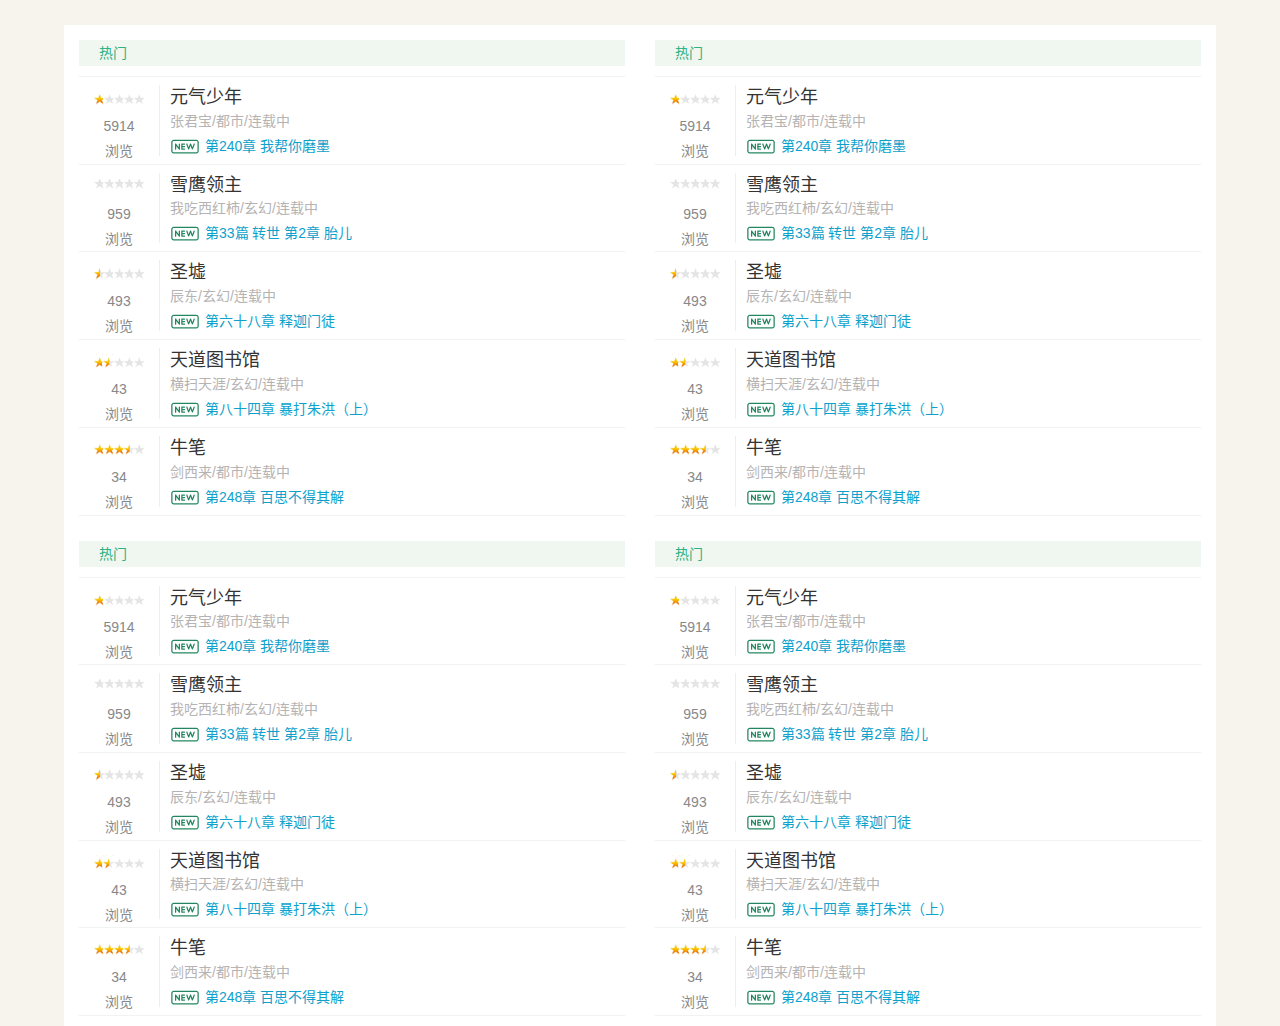
==== src/main/webapp/templates/index.html @ 6d5b0896 "init" ====
<!DOCTYPE html>
<html lang="zh-CN"
      xmlns="http://www.w3.org/1999/xhtml"
      xmlns:th="http://www.thymeleaf.org">
<head>
    <meta charset="UTF-8">
    <title>汐灵书院</title>
    <meta name="viewport" content="width=device-width, initial-scale=1, maximum-scale=1" />
    <link href="../static/dist/css/bootstrap.min.css" rel="stylesheet" th:href="@{/static/dist/css/bootstrap.min.css}"/>
    <link href="../static/css/main.css" rel="stylesheet" th:href="@{/static/css/main.css}"/>
    <link rel="shortcut icon" href="../static/icon/book.ico" th:href="@{/static/icon/book.ico}" />
    <script src="../static/js/jquery-3.1.0.min.js" th:src="@{/static/js/jquery-3.1.0.min.js}"></script>
    <script src="../static/dist/js/bootstrap.min.js" th:src="@{/static/dist/js/bootstrap.min.js}"></script>
    <script src="../static/js/common.js" th:src="@{/static/js/common.js}"></script>
    <script th:inline="javascript">
        /*<![CDATA[*/
        $(function () {
            init();
        });
        /*]]>*/
    </script>
</head>
<body>
<div id="top" class="container-fluid"></div>
<div id="main" class="container-fluid">
    <div class="row">
        <div class="col-xs-12 col-sm-6 col-md-6 col-lg-6">
            <ul class="content list-unstyled">
                <li>
                    <span class="theme bg">热门</span>
                </li>

                <li>
                    <div class="cp">
                        <span class="stars stars-2"></span>
                        <p class="num">5914</p>
                        <p>浏览</p>
                    </div>
                    <div class="cont">
                        <a href="/book/18" class="title">元气少年</a>
                        <div class="info">
                            张君宝/都市/连载中
                        </div>
                        <p class="intro">
                            <img src="../static/images/new.png" alt="" th:src="@{/static/images/new.png}"/>
                            <a href="/chapter/68112">第240章 我帮你磨墨</a>
                        </p>
                    </div>
                </li>

                <li>
                    <div class="cp">
                        <span class="stars stars-0"></span>
                        <p class="num">959</p>
                        <p>浏览</p>
                    </div>
                    <div class="cont">
                        <a href="/book/1" class="title">雪鹰领主</a>
                        <div class="info">
                            我吃西红柿/玄幻/连载中
                        </div>
                        <p class="intro">
                            <img src="../static/images/new.png" th:src="@{/static/images/new.png}" alt="雪鹰领主">
                            <a href="/chapter/68105">第33篇 转世 第2章 胎儿</a>
                        </p>
                    </div>
                </li>

                <li>
                    <div class="cp">
                        <span class="stars stars-1"></span>
                        <p class="num">493</p>
                        <p>浏览</p>
                    </div>
                    <div class="cont">
                        <a href="/book/50" class="title">圣墟</a>
                        <div class="info">
                            辰东/玄幻/连载中
                        </div>
                        <p class="intro">
                            <img src="../static/images/new.png" th:src="@{/static/images/new.png}" alt="圣墟">
                            <a href="/chapter/68137">第六十八章 释迦门徒</a>
                        </p>
                    </div>
                </li>

                <li>
                    <div class="cp">
                        <span class="stars stars-3"></span>
                        <p class="num">43</p>
                        <p>浏览</p>
                    </div>
                    <div class="cont">
                        <a href="/book/71" class="title">天道图书馆</a>
                        <div class="info">
                            横扫天涯/玄幻/连载中
                        </div>
                        <p class="intro">
                            <img src="../static/images/new.png" th:src="@{/static/images/new.png}" alt="天道图书馆">
                            <a href="/chapter/68147">第八十四章 暴打朱洪（上）</a>
                        </p>
                    </div>
                </li>

                <li>
                    <div class="cp">
                        <span class="stars stars-7"></span>
                        <p class="num">34</p>
                        <p>浏览</p>
                    </div>
                    <div class="cont">
                        <a href="/book/70" class="title">牛笔</a>
                        <div class="info">
                            剑西来/都市/连载中
                        </div>
                        <p class="intro">
                            <img src="../static/images/new.png" th:src="@{/static/images/new.png}" alt="牛笔">
                            <a href="/chapter/68095">第248章 百思不得其解</a>
                        </p>
                    </div>
                </li>
            </ul>
        </div>
        <div class="col-xs-12 col-sm-6 col-md-6 col-lg-6">
            <ul class="content list-unstyled">
                <li>
                    <span class="theme bg">热门</span>
                </li>

                <li>
                    <div class="cp">
                        <span class="stars stars-2"></span>
                        <p class="num">5914</p>
                        <p>浏览</p>
                    </div>
                    <div class="cont">
                        <a href="/book/18" class="title">元气少年</a>
                        <div class="info">
                            张君宝/都市/连载中
                        </div>
                        <p class="intro">
                            <img src="../static/images/new.png" alt="" th:src="@{/static/images/new.png}"/>
                            <a href="/chapter/68112">第240章 我帮你磨墨</a>
                        </p>
                    </div>
                </li>

                <li>
                    <div class="cp">
                        <span class="stars stars-0"></span>
                        <p class="num">959</p>
                        <p>浏览</p>
                    </div>
                    <div class="cont">
                        <a href="/book/1" class="title">雪鹰领主</a>
                        <div class="info">
                            我吃西红柿/玄幻/连载中
                        </div>
                        <p class="intro">
                            <img src="../static/images/new.png" th:src="@{/static/images/new.png}" alt="雪鹰领主">
                            <a href="/chapter/68105">第33篇 转世 第2章 胎儿</a>
                        </p>
                    </div>
                </li>

                <li>
                    <div class="cp">
                        <span class="stars stars-1"></span>
                        <p class="num">493</p>
                        <p>浏览</p>
                    </div>
                    <div class="cont">
                        <a href="/book/50" class="title">圣墟</a>
                        <div class="info">
                            辰东/玄幻/连载中
                        </div>
                        <p class="intro">
                            <img src="../static/images/new.png" th:src="@{/static/images/new.png}" alt="圣墟">
                            <a href="/chapter/68137">第六十八章 释迦门徒</a>
                        </p>
                    </div>
                </li>

                <li>
                    <div class="cp">
                        <span class="stars stars-3"></span>
                        <p class="num">43</p>
                        <p>浏览</p>
                    </div>
                    <div class="cont">
                        <a href="/book/71" class="title">天道图书馆</a>
                        <div class="info">
                            横扫天涯/玄幻/连载中
                        </div>
                        <p class="intro">
                            <img src="../static/images/new.png" th:src="@{/static/images/new.png}" alt="天道图书馆">
                            <a href="/chapter/68147">第八十四章 暴打朱洪（上）</a>
                        </p>
                    </div>
                </li>

                <li>
                    <div class="cp">
                        <span class="stars stars-7"></span>
                        <p class="num">34</p>
                        <p>浏览</p>
                    </div>
                    <div class="cont">
                        <a href="/book/70" class="title">牛笔</a>
                        <div class="info">
                            剑西来/都市/连载中
                        </div>
                        <p class="intro">
                            <img src="../static/images/new.png" th:src="@{/static/images/new.png}" alt="牛笔">
                            <a href="/chapter/68095">第248章 百思不得其解</a>
                        </p>
                    </div>
                </li>
            </ul>
        </div>
        <div class="col-xs-12 col-sm-6 col-md-6 col-lg-6">
            <ul class="content list-unstyled">
                <li>
                    <span class="theme bg">热门</span>
                </li>

                <li>
                    <div class="cp">
                        <span class="stars stars-2"></span>
                        <p class="num">5914</p>
                        <p>浏览</p>
                    </div>
                    <div class="cont">
                        <a href="/book/18" class="title">元气少年</a>
                        <div class="info">
                            张君宝/都市/连载中
                        </div>
                        <p class="intro">
                            <img src="../static/images/new.png" alt="" th:src="@{/static/images/new.png}"/>
                            <a href="/chapter/68112">第240章 我帮你磨墨</a>
                        </p>
                    </div>
                </li>

                <li>
                    <div class="cp">
                        <span class="stars stars-0"></span>
                        <p class="num">959</p>
                        <p>浏览</p>
                    </div>
                    <div class="cont">
                        <a href="/book/1" class="title">雪鹰领主</a>
                        <div class="info">
                            我吃西红柿/玄幻/连载中
                        </div>
                        <p class="intro">
                            <img src="../static/images/new.png" th:src="@{/static/images/new.png}" alt="雪鹰领主">
                            <a href="/chapter/68105">第33篇 转世 第2章 胎儿</a>
                        </p>
                    </div>
                </li>

                <li>
                    <div class="cp">
                        <span class="stars stars-1"></span>
                        <p class="num">493</p>
                        <p>浏览</p>
                    </div>
                    <div class="cont">
                        <a href="/book/50" class="title">圣墟</a>
                        <div class="info">
                            辰东/玄幻/连载中
                        </div>
                        <p class="intro">
                            <img src="../static/images/new.png" th:src="@{/static/images/new.png}" alt="圣墟">
                            <a href="/chapter/68137">第六十八章 释迦门徒</a>
                        </p>
                    </div>
                </li>

                <li>
                    <div class="cp">
                        <span class="stars stars-3"></span>
                        <p class="num">43</p>
                        <p>浏览</p>
                    </div>
                    <div class="cont">
                        <a href="/book/71" class="title">天道图书馆</a>
                        <div class="info">
                            横扫天涯/玄幻/连载中
                        </div>
                        <p class="intro">
                            <img src="../static/images/new.png" th:src="@{/static/images/new.png}" alt="天道图书馆">
                            <a href="/chapter/68147">第八十四章 暴打朱洪（上）</a>
                        </p>
                    </div>
                </li>

                <li>
                    <div class="cp">
                        <span class="stars stars-7"></span>
                        <p class="num">34</p>
                        <p>浏览</p>
                    </div>
                    <div class="cont">
                        <a href="/book/70" class="title">牛笔</a>
                        <div class="info">
                            剑西来/都市/连载中
                        </div>
                        <p class="intro">
                            <img src="../static/images/new.png" th:src="@{/static/images/new.png}" alt="牛笔">
                            <a href="/chapter/68095">第248章 百思不得其解</a>
                        </p>
                    </div>
                </li>
            </ul>
        </div>
        <div class="col-xs-12 col-sm-6 col-md-6 col-lg-6">
            <ul class="content list-unstyled">
                <li>
                    <span class="theme bg">热门</span>
                </li>

                <li>
                    <div class="cp">
                        <span class="stars stars-2"></span>
                        <p class="num">5914</p>
                        <p>浏览</p>
                    </div>
                    <div class="cont">
                        <a href="/book/18" class="title">元气少年</a>
                        <div class="info">
                            张君宝/都市/连载中
                        </div>
                        <p class="intro">
                            <img src="../static/images/new.png" alt="" th:src="@{/static/images/new.png}"/>
                            <a href="/chapter/68112">第240章 我帮你磨墨</a>
                        </p>
                    </div>
                </li>

                <li>
                    <div class="cp">
                        <span class="stars stars-0"></span>
                        <p class="num">959</p>
                        <p>浏览</p>
                    </div>
                    <div class="cont">
                        <a href="/book/1" class="title">雪鹰领主</a>
                        <div class="info">
                            我吃西红柿/玄幻/连载中
                        </div>
                        <p class="intro">
                            <img src="../static/images/new.png" th:src="@{/static/images/new.png}" alt="雪鹰领主">
                            <a href="/chapter/68105">第33篇 转世 第2章 胎儿</a>
                        </p>
                    </div>
                </li>

                <li>
                    <div class="cp">
                        <span class="stars stars-1"></span>
                        <p class="num">493</p>
                        <p>浏览</p>
                    </div>
                    <div class="cont">
                        <a href="/book/50" class="title">圣墟</a>
                        <div class="info">
                            辰东/玄幻/连载中
                        </div>
                        <p class="intro">
                            <img src="../static/images/new.png" th:src="@{/static/images/new.png}" alt="圣墟">
                            <a href="/chapter/68137">第六十八章 释迦门徒</a>
                        </p>
                    </div>
                </li>

                <li>
                    <div class="cp">
                        <span class="stars stars-3"></span>
                        <p class="num">43</p>
                        <p>浏览</p>
                    </div>
                    <div class="cont">
                        <a href="/book/71" class="title">天道图书馆</a>
                        <div class="info">
                            横扫天涯/玄幻/连载中
                        </div>
                        <p class="intro">
                            <img src="../static/images/new.png" th:src="@{/static/images/new.png}" alt="天道图书馆">
                            <a href="/chapter/68147">第八十四章 暴打朱洪（上）</a>
                        </p>
                    </div>
                </li>

                <li>
                    <div class="cp">
                        <span class="stars stars-7"></span>
                        <p class="num">34</p>
                        <p>浏览</p>
                    </div>
                    <div class="cont">
                        <a href="/book/70" class="title">牛笔</a>
                        <div class="info">
                            剑西来/都市/连载中
                        </div>
                        <p class="intro">
                            <img src="../static/images/new.png" th:src="@{/static/images/new.png}" alt="牛笔">
                            <a href="/chapter/68095">第248章 百思不得其解</a>
                        </p>
                    </div>
                </li>
            </ul>
        </div>
    </div>
</div>
<div id="foot" class="container-fluid"></div>
</body>
</html>
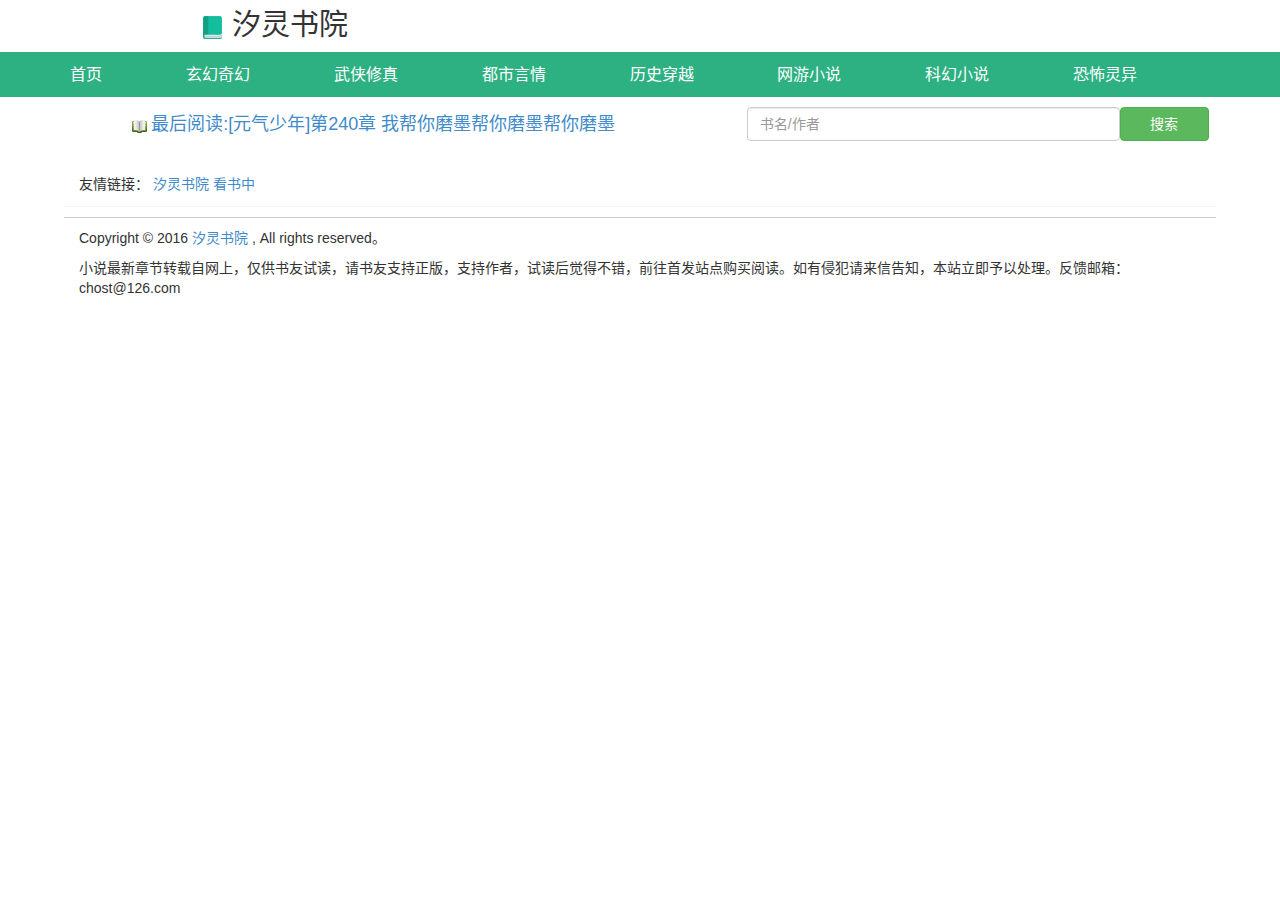
==== commit 59efe707: "修改html" ====
--- a/src/main/webapp/templates/index.html
+++ b/src/main/webapp/templates/index.html
@@ -7,7 +7,8 @@
     <title>汐灵书院</title>
     <meta name="viewport" content="width=device-width, initial-scale=1, maximum-scale=1" />
     <link href="../static/dist/css/bootstrap.min.css" rel="stylesheet" th:href="@{/static/dist/css/bootstrap.min.css}"/>
-    <link href="../static/css/main.css" rel="stylesheet" th:href="@{/static/css/main.css}"/>
+    <link href="../static/css/top.css" rel="stylesheet" th:href="@{/static/css/top.css}"/>
+    <link href="../static/css/foot.css" rel="stylesheet" th:href="@{/static/css/foot.css}"/>
     <link rel="shortcut icon" href="../static/icon/book.ico" th:href="@{/static/icon/book.ico}" />
     <script src="../static/js/jquery-3.1.0.min.js" th:src="@{/static/js/jquery-3.1.0.min.js}"></script>
     <script src="../static/dist/js/bootstrap.min.js" th:src="@{/static/dist/js/bootstrap.min.js}"></script>
@@ -21,399 +22,62 @@
     </script>
 </head>
 <body>
-<div id="top" class="container-fluid"></div>
-<div id="main" class="container-fluid">
-    <div class="row">
-        <div class="col-xs-12 col-sm-6 col-md-6 col-lg-6">
-            <ul class="content list-unstyled">
-                <li>
-                    <span class="theme bg">热门</span>
-                </li>
-
-                <li>
-                    <div class="cp">
-                        <span class="stars stars-2"></span>
-                        <p class="num">5914</p>
-                        <p>浏览</p>
-                    </div>
-                    <div class="cont">
-                        <a href="/book/18" class="title">元气少年</a>
-                        <div class="info">
-                            张君宝/都市/连载中
-                        </div>
-                        <p class="intro">
-                            <img src="../static/images/new.png" alt="" th:src="@{/static/images/new.png}"/>
-                            <a href="/chapter/68112">第240章 我帮你磨墨</a>
-                        </p>
-                    </div>
-                </li>
-
-                <li>
-                    <div class="cp">
-                        <span class="stars stars-0"></span>
-                        <p class="num">959</p>
-                        <p>浏览</p>
-                    </div>
-                    <div class="cont">
-                        <a href="/book/1" class="title">雪鹰领主</a>
-                        <div class="info">
-                            我吃西红柿/玄幻/连载中
-                        </div>
-                        <p class="intro">
-                            <img src="../static/images/new.png" th:src="@{/static/images/new.png}" alt="雪鹰领主">
-                            <a href="/chapter/68105">第33篇 转世 第2章 胎儿</a>
-                        </p>
-                    </div>
-                </li>
-
-                <li>
-                    <div class="cp">
-                        <span class="stars stars-1"></span>
-                        <p class="num">493</p>
-                        <p>浏览</p>
-                    </div>
-                    <div class="cont">
-                        <a href="/book/50" class="title">圣墟</a>
-                        <div class="info">
-                            辰东/玄幻/连载中
-                        </div>
-                        <p class="intro">
-                            <img src="../static/images/new.png" th:src="@{/static/images/new.png}" alt="圣墟">
-                            <a href="/chapter/68137">第六十八章 释迦门徒</a>
-                        </p>
-                    </div>
-                </li>
-
-                <li>
-                    <div class="cp">
-                        <span class="stars stars-3"></span>
-                        <p class="num">43</p>
-                        <p>浏览</p>
-                    </div>
-                    <div class="cont">
-                        <a href="/book/71" class="title">天道图书馆</a>
-                        <div class="info">
-                            横扫天涯/玄幻/连载中
-                        </div>
-                        <p class="intro">
-                            <img src="../static/images/new.png" th:src="@{/static/images/new.png}" alt="天道图书馆">
-                            <a href="/chapter/68147">第八十四章 暴打朱洪（上）</a>
-                        </p>
-                    </div>
-                </li>
-
-                <li>
-                    <div class="cp">
-                        <span class="stars stars-7"></span>
-                        <p class="num">34</p>
-                        <p>浏览</p>
-                    </div>
-                    <div class="cont">
-                        <a href="/book/70" class="title">牛笔</a>
-                        <div class="info">
-                            剑西来/都市/连载中
-                        </div>
-                        <p class="intro">
-                            <img src="../static/images/new.png" th:src="@{/static/images/new.png}" alt="牛笔">
-                            <a href="/chapter/68095">第248章 百思不得其解</a>
-                        </p>
-                    </div>
-                </li>
-            </ul>
+<div id="top" class="container-fluid">
+    <h1><div class="brand"><img src="../static/images/book.png" th:src="@{/static/images/book.png}" alt="汐灵书院,小说阅读网"/>汐灵书院</div></h1>
+    <div class="toolbar row">
+        <ul class="list-inline">
+            <li><a href="/templates/index.html" th:href="@{/}">首页</a></li>
+            <li><a href="/templates/index.html" th:href="@{/}">玄幻奇幻</a></li>
+            <li><a href="/templates/index.html" th:href="@{/}">武侠修真</a></li>
+            <li><a href="/templates/index.html" th:href="@{/}">都市言情</a></li>
+            <li><a href="/templates/index.html" th:href="@{/}">历史穿越</a></li>
+            <li><a href="/templates/index.html" th:href="@{/}">网游小说</a></li>
+            <li><a href="/templates/index.html" th:href="@{/}">科幻小说</a></li>
+            <li><a href="/templates/index.html" th:href="@{/}">恐怖灵异</a></li>
+            <li><a href="/templates/index.html" th:href="@{/}">其他类型</a></li>
+        </ul>
+    </div>
+    <div id="center" class="row text-center">
+        <div class="last col-xs-12 col-sm-8 col-md-7 col-lg-7">
+            <img src="../static/images/book_open.png" th:src="@{/static/images/book_open.png}">
+            <a href="">最后阅读:[元气少年]第240章 我帮你磨墨帮你磨墨帮你磨墨</a>
         </div>
-        <div class="col-xs-12 col-sm-6 col-md-6 col-lg-6">
-            <ul class="content list-unstyled">
-                <li>
-                    <span class="theme bg">热门</span>
-                </li>
-
-                <li>
-                    <div class="cp">
-                        <span class="stars stars-2"></span>
-                        <p class="num">5914</p>
-                        <p>浏览</p>
-                    </div>
-                    <div class="cont">
-                        <a href="/book/18" class="title">元气少年</a>
-                        <div class="info">
-                            张君宝/都市/连载中
-                        </div>
-                        <p class="intro">
-                            <img src="../static/images/new.png" alt="" th:src="@{/static/images/new.png}"/>
-                            <a href="/chapter/68112">第240章 我帮你磨墨</a>
-                        </p>
-                    </div>
-                </li>
-
-                <li>
-                    <div class="cp">
-                        <span class="stars stars-0"></span>
-                        <p class="num">959</p>
-                        <p>浏览</p>
-                    </div>
-                    <div class="cont">
-                        <a href="/book/1" class="title">雪鹰领主</a>
-                        <div class="info">
-                            我吃西红柿/玄幻/连载中
-                        </div>
-                        <p class="intro">
-                            <img src="../static/images/new.png" th:src="@{/static/images/new.png}" alt="雪鹰领主">
-                            <a href="/chapter/68105">第33篇 转世 第2章 胎儿</a>
-                        </p>
-                    </div>
-                </li>
-
-                <li>
-                    <div class="cp">
-                        <span class="stars stars-1"></span>
-                        <p class="num">493</p>
-                        <p>浏览</p>
-                    </div>
-                    <div class="cont">
-                        <a href="/book/50" class="title">圣墟</a>
-                        <div class="info">
-                            辰东/玄幻/连载中
-                        </div>
-                        <p class="intro">
-                            <img src="../static/images/new.png" th:src="@{/static/images/new.png}" alt="圣墟">
-                            <a href="/chapter/68137">第六十八章 释迦门徒</a>
-                        </p>
-                    </div>
-                </li>
-
-                <li>
-                    <div class="cp">
-                        <span class="stars stars-3"></span>
-                        <p class="num">43</p>
-                        <p>浏览</p>
-                    </div>
-                    <div class="cont">
-                        <a href="/book/71" class="title">天道图书馆</a>
-                        <div class="info">
-                            横扫天涯/玄幻/连载中
-                        </div>
-                        <p class="intro">
-                            <img src="../static/images/new.png" th:src="@{/static/images/new.png}" alt="天道图书馆">
-                            <a href="/chapter/68147">第八十四章 暴打朱洪（上）</a>
-                        </p>
-                    </div>
-                </li>
-
-                <li>
-                    <div class="cp">
-                        <span class="stars stars-7"></span>
-                        <p class="num">34</p>
-                        <p>浏览</p>
-                    </div>
-                    <div class="cont">
-                        <a href="/book/70" class="title">牛笔</a>
-                        <div class="info">
-                            剑西来/都市/连载中
-                        </div>
-                        <p class="intro">
-                            <img src="../static/images/new.png" th:src="@{/static/images/new.png}" alt="牛笔">
-                            <a href="/chapter/68095">第248章 百思不得其解</a>
-                        </p>
-                    </div>
-                </li>
-            </ul>
-        </div>
-        <div class="col-xs-12 col-sm-6 col-md-6 col-lg-6">
-            <ul class="content list-unstyled">
-                <li>
-                    <span class="theme bg">热门</span>
-                </li>
-
-                <li>
-                    <div class="cp">
-                        <span class="stars stars-2"></span>
-                        <p class="num">5914</p>
-                        <p>浏览</p>
-                    </div>
-                    <div class="cont">
-                        <a href="/book/18" class="title">元气少年</a>
-                        <div class="info">
-                            张君宝/都市/连载中
-                        </div>
-                        <p class="intro">
-                            <img src="../static/images/new.png" alt="" th:src="@{/static/images/new.png}"/>
-                            <a href="/chapter/68112">第240章 我帮你磨墨</a>
-                        </p>
-                    </div>
-                </li>
-
-                <li>
-                    <div class="cp">
-                        <span class="stars stars-0"></span>
-                        <p class="num">959</p>
-                        <p>浏览</p>
-                    </div>
-                    <div class="cont">
-                        <a href="/book/1" class="title">雪鹰领主</a>
-                        <div class="info">
-                            我吃西红柿/玄幻/连载中
-                        </div>
-                        <p class="intro">
-                            <img src="../static/images/new.png" th:src="@{/static/images/new.png}" alt="雪鹰领主">
-                            <a href="/chapter/68105">第33篇 转世 第2章 胎儿</a>
-                        </p>
-                    </div>
-                </li>
-
-                <li>
-                    <div class="cp">
-                        <span class="stars stars-1"></span>
-                        <p class="num">493</p>
-                        <p>浏览</p>
-                    </div>
-                    <div class="cont">
-                        <a href="/book/50" class="title">圣墟</a>
-                        <div class="info">
-                            辰东/玄幻/连载中
-                        </div>
-                        <p class="intro">
-                            <img src="../static/images/new.png" th:src="@{/static/images/new.png}" alt="圣墟">
-                            <a href="/chapter/68137">第六十八章 释迦门徒</a>
-                        </p>
-                    </div>
-                </li>
-
-                <li>
-                    <div class="cp">
-                        <span class="stars stars-3"></span>
-                        <p class="num">43</p>
-                        <p>浏览</p>
-                    </div>
-                    <div class="cont">
-                        <a href="/book/71" class="title">天道图书馆</a>
-                        <div class="info">
-                            横扫天涯/玄幻/连载中
-                        </div>
-                        <p class="intro">
-                            <img src="../static/images/new.png" th:src="@{/static/images/new.png}" alt="天道图书馆">
-                            <a href="/chapter/68147">第八十四章 暴打朱洪（上）</a>
-                        </p>
-                    </div>
-                </li>
-
-                <li>
-                    <div class="cp">
-                        <span class="stars stars-7"></span>
-                        <p class="num">34</p>
-                        <p>浏览</p>
-                    </div>
-                    <div class="cont">
-                        <a href="/book/70" class="title">牛笔</a>
-                        <div class="info">
-                            剑西来/都市/连载中
-                        </div>
-                        <p class="intro">
-                            <img src="../static/images/new.png" th:src="@{/static/images/new.png}" alt="牛笔">
-                            <a href="/chapter/68095">第248章 百思不得其解</a>
-                        </p>
-                    </div>
-                </li>
-            </ul>
-        </div>
-        <div class="col-xs-12 col-sm-6 col-md-6 col-lg-6">
-            <ul class="content list-unstyled">
-                <li>
-                    <span class="theme bg">热门</span>
-                </li>
-
-                <li>
-                    <div class="cp">
-                        <span class="stars stars-2"></span>
-                        <p class="num">5914</p>
-                        <p>浏览</p>
-                    </div>
-                    <div class="cont">
-                        <a href="/book/18" class="title">元气少年</a>
-                        <div class="info">
-                            张君宝/都市/连载中
-                        </div>
-                        <p class="intro">
-                            <img src="../static/images/new.png" alt="" th:src="@{/static/images/new.png}"/>
-                            <a href="/chapter/68112">第240章 我帮你磨墨</a>
-                        </p>
-                    </div>
-                </li>
-
-                <li>
-                    <div class="cp">
-                        <span class="stars stars-0"></span>
-                        <p class="num">959</p>
-                        <p>浏览</p>
-                    </div>
-                    <div class="cont">
-                        <a href="/book/1" class="title">雪鹰领主</a>
-                        <div class="info">
-                            我吃西红柿/玄幻/连载中
-                        </div>
-                        <p class="intro">
-                            <img src="../static/images/new.png" th:src="@{/static/images/new.png}" alt="雪鹰领主">
-                            <a href="/chapter/68105">第33篇 转世 第2章 胎儿</a>
-                        </p>
-                    </div>
-                </li>
-
-                <li>
-                    <div class="cp">
-                        <span class="stars stars-1"></span>
-                        <p class="num">493</p>
-                        <p>浏览</p>
-                    </div>
-                    <div class="cont">
-                        <a href="/book/50" class="title">圣墟</a>
-                        <div class="info">
-                            辰东/玄幻/连载中
-                        </div>
-                        <p class="intro">
-                            <img src="../static/images/new.png" th:src="@{/static/images/new.png}" alt="圣墟">
-                            <a href="/chapter/68137">第六十八章 释迦门徒</a>
-                        </p>
-                    </div>
-                </li>
-
-                <li>
-                    <div class="cp">
-                        <span class="stars stars-3"></span>
-                        <p class="num">43</p>
-                        <p>浏览</p>
-                    </div>
-                    <div class="cont">
-                        <a href="/book/71" class="title">天道图书馆</a>
-                        <div class="info">
-                            横扫天涯/玄幻/连载中
-                        </div>
-                        <p class="intro">
-                            <img src="../static/images/new.png" th:src="@{/static/images/new.png}" alt="天道图书馆">
-                            <a href="/chapter/68147">第八十四章 暴打朱洪（上）</a>
-                        </p>
-                    </div>
-                </li>
-
-                <li>
-                    <div class="cp">
-                        <span class="stars stars-7"></span>
-                        <p class="num">34</p>
-                        <p>浏览</p>
-                    </div>
-                    <div class="cont">
-                        <a href="/book/70" class="title">牛笔</a>
-                        <div class="info">
-                            剑西来/都市/连载中
-                        </div>
-                        <p class="intro">
-                            <img src="../static/images/new.png" th:src="@{/static/images/new.png}" alt="牛笔">
-                            <a href="/chapter/68095">第248章 百思不得其解</a>
-                        </p>
-                    </div>
-                </li>
-            </ul>
+        <div class="search col-xs-12 col-sm-4 col-md-5 col-lg-5">
+            <div class="row">
+                <input type="text" id="search" class="form-control col-sm-2" placeholder="书名/作者">
+                <button type="button" class="btn btn-success col-sm-2">搜索</button>
+            </div>
+            <!--<input type="text" id="search" value="" placeholder="书名/作者">-->
+            <!--<a href="javascript:void (0);" class="btn-search" id="btn-search">搜索</a>-->
         </div>
     </div>
 </div>
-<div id="foot" class="container-fluid"></div>
+
+<div id="main" class="container-fluid">
+</div>
+
+<div id="foot" class="container-fluid">
+    <div class="row">
+        <div class="footlink col-xs-12 col-sm-12 col-md-12 col-lg-12">
+            <div class="md text-left">
+                友情链接：
+                <a href="http://www.healing.vicp.net/" target="汐灵书院" th:href="@{/}">汐灵书院</a>
+                <a href="http://www.kanshuzhong.com/" target="_blank">看书中</a>
+            </div>
+        </div>
+        <div class="footcopy col-xs-12 col-sm-12 col-md-12 col-lg-12">
+            <div class="cp">
+                <p>
+                    Copyright © 2016
+                    <a href="http://www.healing.vicp.net" th:href="@{/}">汐灵书院</a>
+                    , All rights reserved。
+                </p>
+                <p>
+                    小说最新章节转载自网上，仅供书友试读，请书友支持正版，支持作者，试读后觉得不错，前往首发站点购买阅读。如有侵犯请来信告知，本站立即予以处理。反馈邮箱：chost@126.com
+                </p>
+            </div>
+        </div>
+    </div>
+</div>
 </body>
 </html>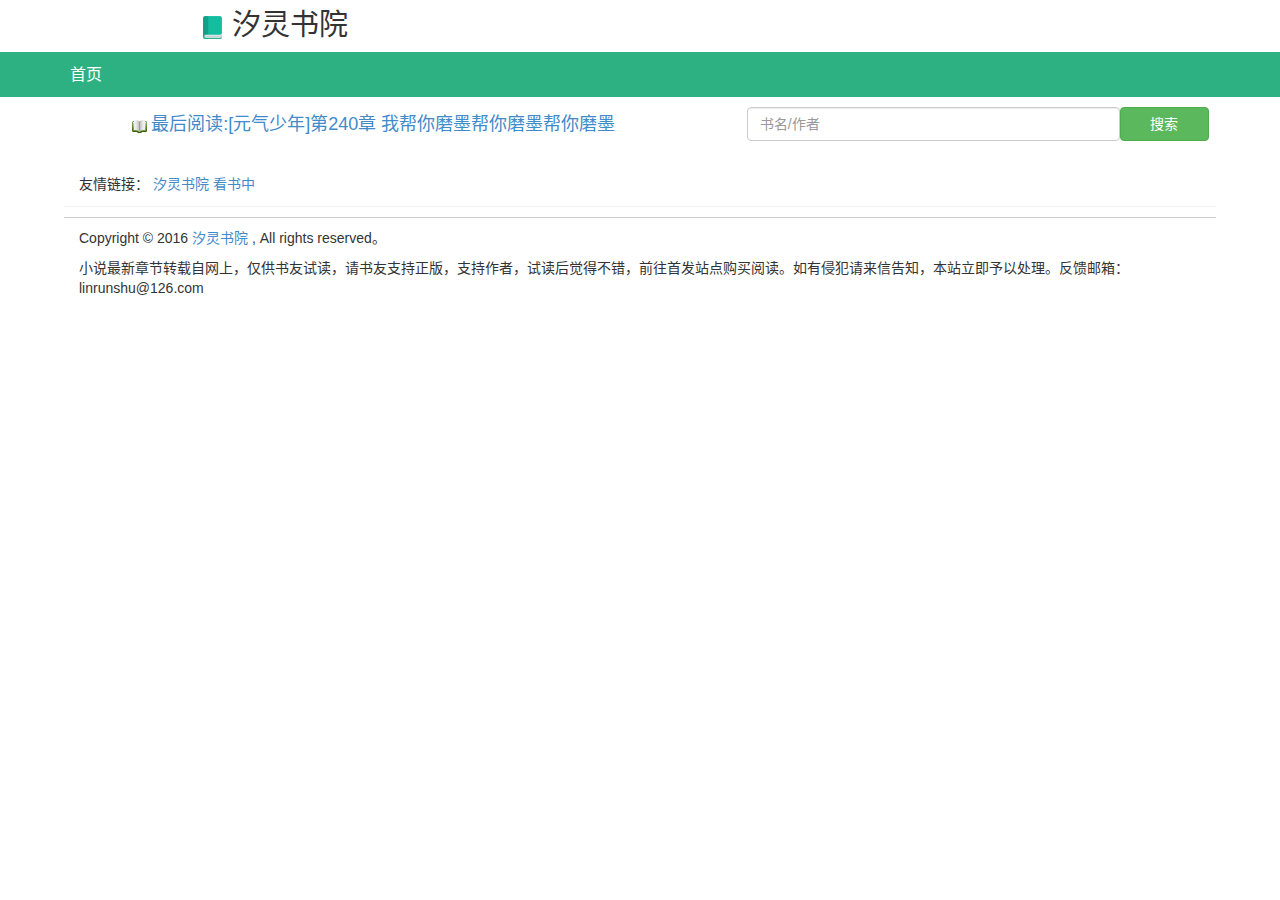
==== commit 753654a5: "2/5的完成" ====
--- a/src/main/webapp/templates/index.html
+++ b/src/main/webapp/templates/index.html
@@ -27,14 +27,9 @@
     <div class="toolbar row">
         <ul class="list-inline">
             <li><a href="/templates/index.html" th:href="@{/}">首页</a></li>
-            <li><a href="/templates/index.html" th:href="@{/}">玄幻奇幻</a></li>
-            <li><a href="/templates/index.html" th:href="@{/}">武侠修真</a></li>
-            <li><a href="/templates/index.html" th:href="@{/}">都市言情</a></li>
-            <li><a href="/templates/index.html" th:href="@{/}">历史穿越</a></li>
-            <li><a href="/templates/index.html" th:href="@{/}">网游小说</a></li>
-            <li><a href="/templates/index.html" th:href="@{/}">科幻小说</a></li>
-            <li><a href="/templates/index.html" th:href="@{/}">恐怖灵异</a></li>
-            <li><a href="/templates/index.html" th:href="@{/}">其他类型</a></li>
+            <th:block th:each="item,index:${classes}">
+                <li><a href="/templates/index.html" th:href="'javascript:void(0);'" th:onclick="'loadMain(\'' + @{'/classify/'+${item.nTypeId}+'-1'}+'\');'" th:text="${item.nTypeName}"></a></li>
+            </th:block>
         </ul>
     </div>
     <div id="center" class="row text-center">
@@ -73,7 +68,7 @@
                     , All rights reserved。
                 </p>
                 <p>
-                    小说最新章节转载自网上，仅供书友试读，请书友支持正版，支持作者，试读后觉得不错，前往首发站点购买阅读。如有侵犯请来信告知，本站立即予以处理。反馈邮箱：chost@126.com
+                    小说最新章节转载自网上，仅供书友试读，请书友支持正版，支持作者，试读后觉得不错，前往首发站点购买阅读。如有侵犯请来信告知，本站立即予以处理。反馈邮箱：linrunshu@126.com
                 </p>
             </div>
         </div>
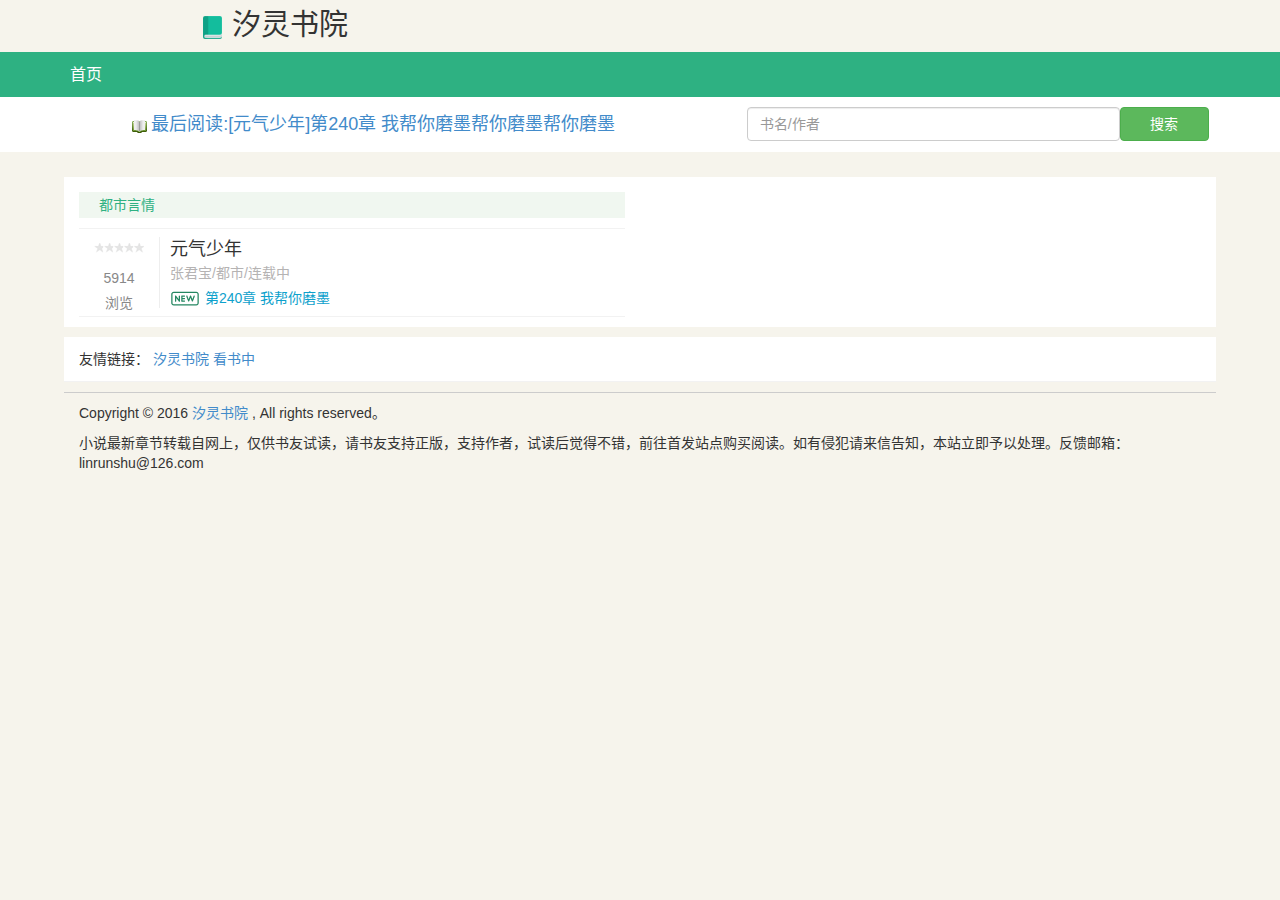
==== commit 1ee478ba: "搜索功能完成" ====
--- a/src/main/webapp/templates/index.html
+++ b/src/main/webapp/templates/index.html
@@ -9,19 +9,14 @@
     <link href="../static/dist/css/bootstrap.min.css" rel="stylesheet" th:href="@{/static/dist/css/bootstrap.min.css}"/>
     <link href="../static/css/top.css" rel="stylesheet" th:href="@{/static/css/top.css}"/>
     <link href="../static/css/foot.css" rel="stylesheet" th:href="@{/static/css/foot.css}"/>
+    <link href="../static/css/main.css" rel="stylesheet" th:href="@{/static/css/main.css}"/>
     <link rel="shortcut icon" href="../static/icon/book.ico" th:href="@{/static/icon/book.ico}" />
     <script src="../static/js/jquery-3.1.0.min.js" th:src="@{/static/js/jquery-3.1.0.min.js}"></script>
     <script src="../static/dist/js/bootstrap.min.js" th:src="@{/static/dist/js/bootstrap.min.js}"></script>
     <script src="../static/js/common.js" th:src="@{/static/js/common.js}"></script>
-    <script th:inline="javascript">
-        /*<![CDATA[*/
-        $(function () {
-            init();
-        });
-        /*]]>*/
-    </script>
 </head>
 <body>
+<!--head-->
 <div id="top" class="container-fluid">
     <h1><div class="brand"><img src="../static/images/book.png" th:src="@{/static/images/book.png}" alt="汐灵书院,小说阅读网"/>汐灵书院</div></h1>
     <div class="toolbar row">
@@ -40,7 +35,7 @@
         <div class="search col-xs-12 col-sm-4 col-md-5 col-lg-5">
             <div class="row">
                 <input type="text" id="search" class="form-control col-sm-2" placeholder="书名/作者">
-                <button type="button" class="btn btn-success col-sm-2">搜索</button>
+                <button type="button" class="btn btn-success col-sm-2" th:with="surl = @{/search(p=1 ,q='')}" th:onclick="'search(\''+${surl}+'\');'">搜索</button>
             </div>
             <!--<input type="text" id="search" value="" placeholder="书名/作者">-->
             <!--<a href="javascript:void (0);" class="btn-search" id="btn-search">搜索</a>-->
@@ -48,9 +43,41 @@
     </div>
 </div>
 
+<!--body-->
 <div id="main" class="container-fluid">
+    <div class="row">
+        <th:block th:each="nclasse,index:${nclasses}">
+            <div class="col-xs-12 col-sm-6 col-md-6 col-lg-6">
+                <ul class="content list-unstyled">
+                    <li>
+                        <span class="theme bg" th:text="${nclasse.nTypeName}">都市言情</span>
+                    </li>
+                    <th:block th:each="hotNovel,hotStatus:${hotNovels}">
+                        <li th:if="${nclasse.nTypeName eq hotNovel.nType}">
+                            <div class="cp">
+                                <span class="stars stars-0"></span>
+                                <p class="num" th:text="${hotNovel.nBrowse}">5914</p>
+                                <p>浏览</p>
+                            </div>
+                            <div class="cont">
+                                <a href="javascript:void(0);" class="title" th:href="@{/}+'chapter/'+${hotNovel.nId}" th:text="${hotNovel.nName}">元气少年</a>
+                                <div class="info" th:text="${hotNovel.nAuthor}+'/'+${hotNovel.nType}+'/'+(${hotNovel.nStatus == 1}? '连载中' : '完结')">
+                                    张君宝/都市/连载中
+                                </div>
+                                <p class="intro">
+                                    <img src="../static/images/new.png" alt="" th:src="@{/static/images/new.png}"/>
+                                    <a href="javascript:void(0);" th:with="lastUrl = '/chapterDetail/' + ${hotNovel.nId} + '/1'" th:href="@{${lastUrl}(url=${hotNovel.nLastUpdateChapterUrl})}" th:text="${hotNovel.nLastUpdateChapter}">第240章 我帮你磨墨</a>
+                                </p>
+                            </div>
+                        </li>
+                    </th:block>
+                </ul>
+            </div>
+        </th:block>
+    </div>
 </div>
 
+<!--foot-->
 <div id="foot" class="container-fluid">
     <div class="row">
         <div class="footlink col-xs-12 col-sm-12 col-md-12 col-lg-12">
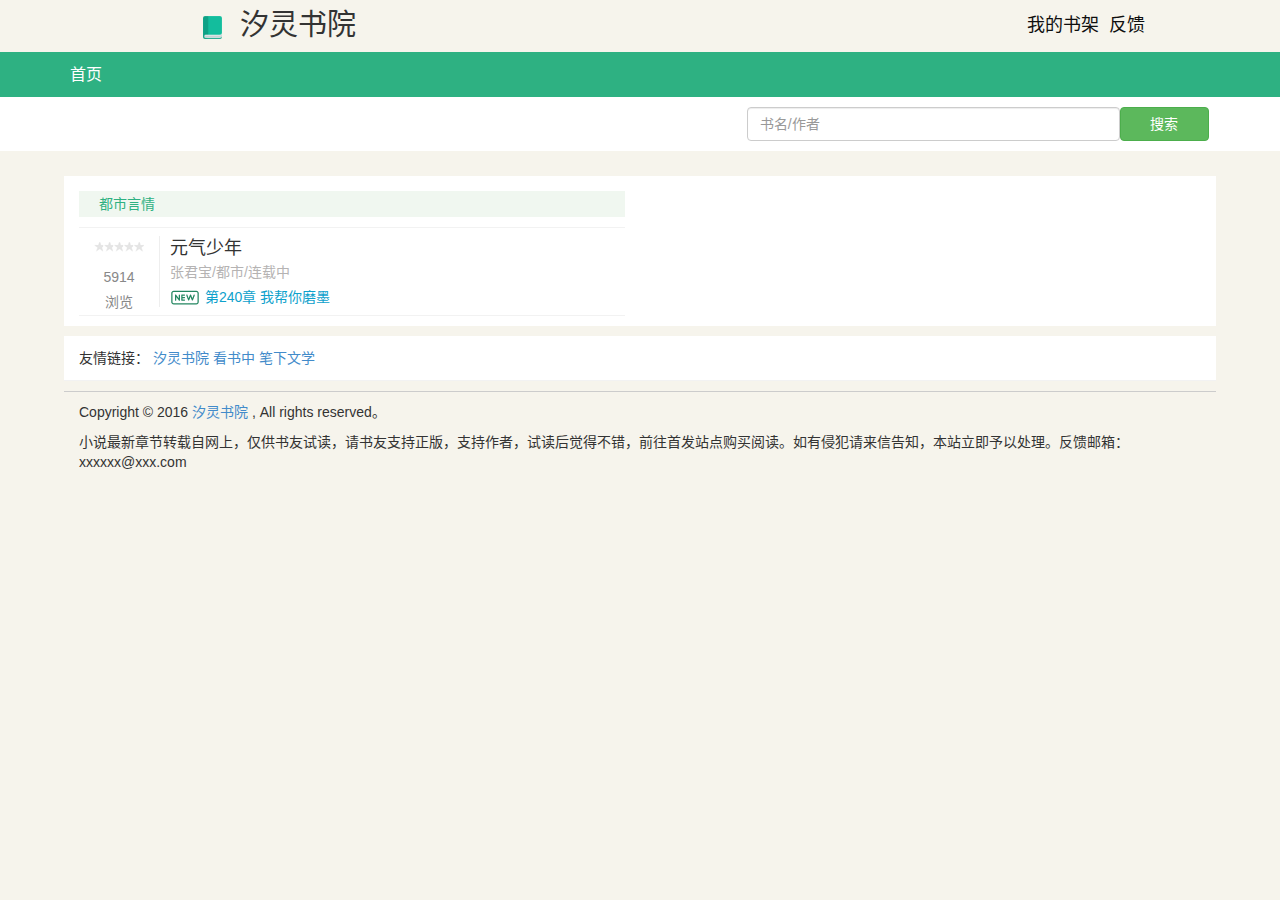
==== commit 6c0bd957: "修复最后阅读记录和修改site" ====
--- a/src/main/webapp/templates/index.html
+++ b/src/main/webapp/templates/index.html
@@ -4,7 +4,7 @@
       xmlns:th="http://www.thymeleaf.org">
 <head>
     <meta charset="UTF-8">
-    <title>汐灵书院</title>
+    <title th:text="${site}">汐灵书院</title>
     <meta name="viewport" content="width=device-width, initial-scale=1, maximum-scale=1" />
     <link href="../static/dist/css/bootstrap.min.css" rel="stylesheet" th:href="@{/static/dist/css/bootstrap.min.css}"/>
     <link href="../static/css/top.css" rel="stylesheet" th:href="@{/static/css/top.css}"/>
@@ -13,29 +13,36 @@
     <link rel="shortcut icon" href="../static/icon/book.ico" th:href="@{/static/icon/book.ico}" />
     <script src="../static/js/jquery-3.1.0.min.js" th:src="@{/static/js/jquery-3.1.0.min.js}"></script>
     <script src="../static/dist/js/bootstrap.min.js" th:src="@{/static/dist/js/bootstrap.min.js}"></script>
+    <script src="../static/js/store.min.js" th:src="@{/static/js/store.min.js}"></script>
     <script src="../static/js/common.js" th:src="@{/static/js/common.js}"></script>
 </head>
 <body>
 <!--head-->
 <div id="top" class="container-fluid">
-    <h1><div class="brand"><img src="../static/images/book.png" th:src="@{/static/images/book.png}" alt="汐灵书院,小说阅读网"/>汐灵书院</div></h1>
+    <h1>
+        <div class="brand"><img src="../static/images/book.png" th:src="@{/static/images/book.png}" th:alt="${site}+',小说阅读网'" alt="汐灵书院,小说阅读网"/>
+            <span th:text="${site}">汐灵书院</span>
+            <a href="javascript:void(0);" class="pull-right" th:onclick="'javascript:alert(\'还未实现,请等待!\')'">反馈</a>
+            <a href="javascript:void(0);" class="pull-right" th:href="@{/bookshelf}">我的书架</a>
+        </div>
+    </h1>
     <div class="toolbar row">
         <ul class="list-inline">
             <li><a href="/templates/index.html" th:href="@{/}">首页</a></li>
-            <th:block th:each="item,index:${classes}">
-                <li><a href="/templates/index.html" th:href="'javascript:void(0);'" th:onclick="'loadMain(\'' + @{'/classify/'+${item.nTypeId}+'-1'}+'\');'" th:text="${item.nTypeName}"></a></li>
+            <th:block th:each="item,index:${nclasses}">
+                <li><a href="javascript:void(0);" th:href="@{'/classify/'+${item.nTypeId}+'-1'}" th:text="${item.nTypeName}"></a></li>
             </th:block>
         </ul>
     </div>
     <div id="center" class="row text-center">
         <div class="last col-xs-12 col-sm-8 col-md-7 col-lg-7">
             <img src="../static/images/book_open.png" th:src="@{/static/images/book_open.png}">
-            <a href="">最后阅读:[元气少年]第240章 我帮你磨墨帮你磨墨帮你磨墨</a>
+            <a href="javascript:void(0);">最后阅读:[元气少年]第240章 我帮你磨墨</a>
         </div>
         <div class="search col-xs-12 col-sm-4 col-md-5 col-lg-5">
             <div class="row">
-                <input type="text" id="search" class="form-control col-sm-2" placeholder="书名/作者">
-                <button type="button" class="btn btn-success col-sm-2" th:with="surl = @{/search(p=1 ,q='')}" th:onclick="'search(\''+${surl}+'\');'">搜索</button>
+                <input type="text" id="search" class="form-control col-sm-2" placeholder="书名/作者" th:value="${query}" th:onkeydown="'javascript:if(window.event.keyCode==13){document.getElementById(\'search-btn\').click();}'" th:onclick="'javascript:$(this).select();'">
+                <button id="search-btn" type="button" class="btn btn-success col-sm-2" th:with="surl = @{/search(p=1 ,q='')}" th:onclick="'search(\''+${surl}+'\');'">搜索</button>
             </div>
             <!--<input type="text" id="search" value="" placeholder="书名/作者">-->
             <!--<a href="javascript:void (0);" class="btn-search" id="btn-search">搜索</a>-->
@@ -83,19 +90,20 @@
         <div class="footlink col-xs-12 col-sm-12 col-md-12 col-lg-12">
             <div class="md text-left">
                 友情链接：
-                <a href="http://www.healing.vicp.net/" target="汐灵书院" th:href="@{/}">汐灵书院</a>
+                <a href="http://www.healing.vicp.net/" th:text="${site}" th:href="@{/}">汐灵书院</a>
                 <a href="http://www.kanshuzhong.com/" target="_blank">看书中</a>
+                <a href="http://www.bxwx8.org/" target="_blank">笔下文学</a>
             </div>
         </div>
         <div class="footcopy col-xs-12 col-sm-12 col-md-12 col-lg-12">
             <div class="cp">
                 <p>
                     Copyright © 2016
-                    <a href="http://www.healing.vicp.net" th:href="@{/}">汐灵书院</a>
+                    <a href="http://www.healing.vicp.net" th:text="${site}" th:href="@{/}">汐灵书院</a>
                     , All rights reserved。
                 </p>
-                <p>
-                    小说最新章节转载自网上，仅供书友试读，请书友支持正版，支持作者，试读后觉得不错，前往首发站点购买阅读。如有侵犯请来信告知，本站立即予以处理。反馈邮箱：linrunshu@126.com
+                <p th:text="'小说最新章节转载自网上，仅供书友试读，请书友支持正版，支持作者，试读后觉得不错，前往首发站点购买阅读。如有侵犯请来信告知，本站立即予以处理。反馈邮箱：'+${email}">
+                    小说最新章节转载自网上，仅供书友试读，请书友支持正版，支持作者，试读后觉得不错，前往首发站点购买阅读。如有侵犯请来信告知，本站立即予以处理。反馈邮箱：xxxxxx@xxx.com
                 </p>
             </div>
         </div>
